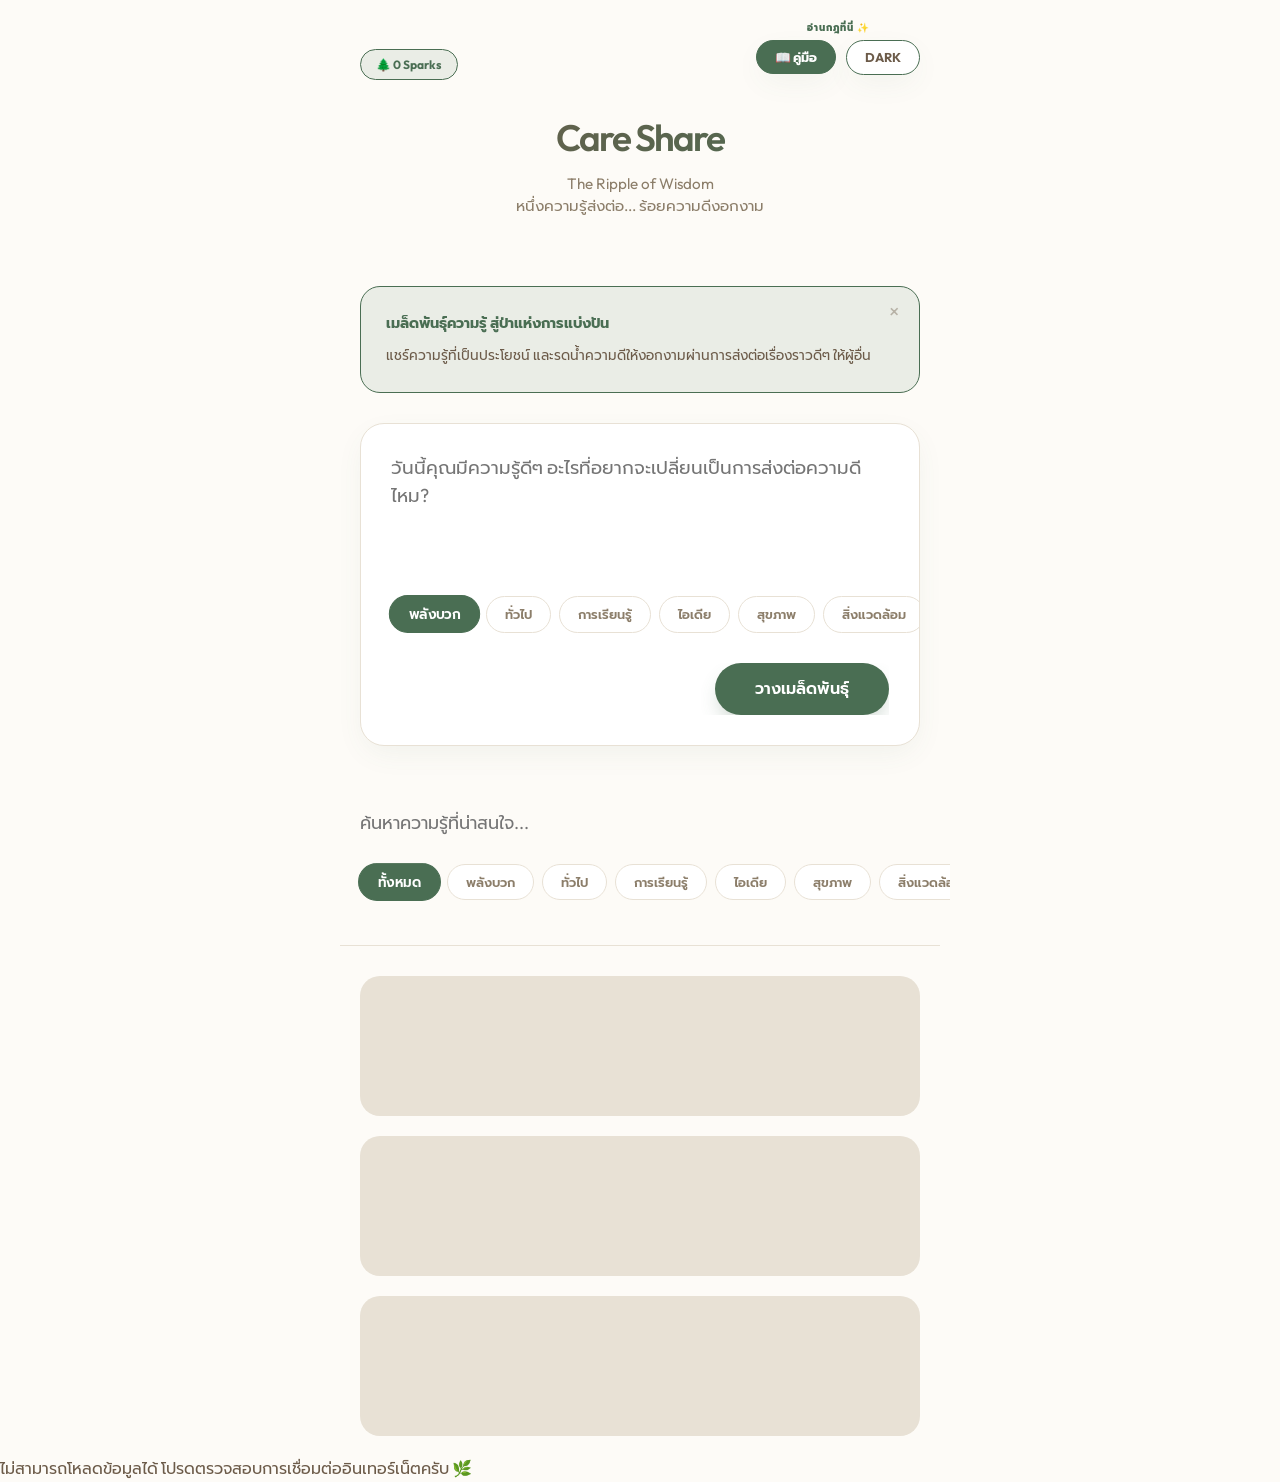
==== index.html @ ed5c6623 "Add files via upload" ====
<!DOCTYPE html>
<html lang="th">

<head>
    <meta charset="UTF-8">
    <meta name="viewport" content="width=device-width, initial-scale=1.0">
    <title>Care Share | สังคมดีเริ่มต้นที่เรา</title>

    <!-- SEO & Social Sharing (OpenGraph) -->
    <meta name="description"
        content="The Ripple of Wisdom - หนึ่งความรู้ส่งต่อ... ร้อยความดีงอกงาม พื้นที่ปลอดภัยสำหรับการแบ่งปัน">
    <meta property="og:title" content="Care Share | สังคมแห่งการแบ่งปันที่เปี่ยมด้วยพลัง">
    <meta property="og:description"
        content="ร่วมเป็นส่วนหนึ่งของการส่งต่อความรู้และสร้างแรงบันดาลใจให้เกิดความดีในสังคม">
    <meta property="og:image" content="icon.png">
    <meta property="og:type" content="website">

    <!-- PWA Support -->
    <link rel="manifest" href="manifest.json">
    <link rel="icon" href="icon.png" type="image/png">
    <meta name="theme-color" content="#4a6e53">
    <meta name="apple-mobile-web-app-capable" content="yes">
    <meta name="apple-mobile-web-app-status-bar-style" content="black-translucent">
    <link rel="apple-touch-icon" href="icon.png">

    <link
        href="https://fonts.googleapis.com/css2?family=Outfit:wght@300;400;600&family=Prompt:wght@300;400;600&display=swap"
        rel="stylesheet">
    <style>
        :root {
            --bg-body: #fdfbf7;
            --bg-card: #ffffff;
            --bg-glass: rgba(253, 251, 247, 0.85);
            --text-main: #6c5b49;
            --text-sub: #8c7e6a;
            --accent: #4a6e53;
            --accent-soft: rgba(74, 110, 83, 0.1);
            --border: #e8e1d5;
            --shadow: 0 10px 30px -5px rgba(74, 110, 83, 0.08);
            --transition: all 0.4s cubic-bezier(0.175, 0.885, 0.32, 1);
        }

        [data-theme="dark"] {
            --bg-body: #0d140b;
            --bg-card: #1a2419;
            --bg-glass: rgba(13, 20, 11, 0.85);
            --text-main: #f5f1e9;
            --text-sub: #a8c3a0;
            --accent: #8fb495;
            --accent-soft: rgba(143, 180, 149, 0.2);
            --border: rgba(168, 195, 160, 0.15);
            --shadow: 0 15px 40px -10px rgba(0, 0, 0, 0.5);
        }

        * {
            box-sizing: border-box;
            margin: 0;
            padding: 0;
        }

        body {
            font-family: 'Outfit', 'Prompt', sans-serif;
            background-color: var(--bg-body);
            color: var(--text-main);
            line-height: 1.6;
            min-height: 100vh;
            transition: background-color 0.5s ease;
            overflow-x: hidden;
        }

        .fade-in {
            animation: fadeIn 0.5s ease-out forwards;
        }

        @keyframes fadeIn {
            from {
                opacity: 0;
                transform: translateY(10px);
            }

            to {
                opacity: 1;
                transform: translateY(0);
            }
        }

        /* --- New Post Banner --- */
        .new-post-banner {
            position: fixed;
            top: 20px;
            left: 50%;
            transform: translateX(-50%);
            background: var(--accent);
            color: white;
            padding: 10px 25px;
            border-radius: 50px;
            font-weight: 700;
            font-size: 0.85rem;
            cursor: pointer;
            box-shadow: 0 15px 40px -10px rgba(74, 110, 83, 0.5);
            z-index: 5000;
            display: none;
            border: 2px solid white;
            animation: slideDown 0.4s cubic-bezier(0.18, 0.89, 0.32, 1.28);
        }

        @keyframes slideDown {
            from {
                top: -60px;
            }

            to {
                top: 20px;
            }
        }

        /* --- Energy Meter & Header --- */
        .header-top {
            display: flex;
            justify-content: space-between;
            align-items: center;
            margin-bottom: 20px;
        }

        .energy-meter {
            font-size: 0.75rem;
            font-weight: 700;
            color: var(--accent);
            background: var(--accent-soft);
            padding: 5px 15px;
            border-radius: 50px;
            border: 1px solid var(--accent);
            white-space: nowrap;
        }

        header {
            padding: 40px 20px 40px;
            text-align: center;
            max-width: 600px;
            margin: 0 auto;
            position: relative;
        }

        /* --- Official Badges --- */
        .admin-badge { 
            display: inline-flex; align-items: center; gap: 4px; background: var(--accent-soft); color: var(--accent); 
            padding: 4px 10px; border-radius: 6px; font-size: 0.65rem; font-weight: 800; border: 1px solid var(--accent); 
            text-transform: uppercase; letter-spacing: 1px; margin-bottom: 8px; box-shadow: 0 0 10px rgba(74, 110, 83, 0.2);
            width: fit-content;
        }
        .admin-badge::before { content: "🌿"; font-size: 0.7rem; }

        .header-actions {
            display: flex;
            gap: 10px;
            align-items: center;
            justify-content: center;
            margin-bottom: 15px;
        }

        .theme-toggle,
        .btn-info {
            cursor: pointer;
            font-size: 0.8rem;
            font-weight: 700;
            text-transform: uppercase;
            color: var(--text-main);
            border: 1px solid var(--accent);
            padding: 6px 18px;
            border-radius: 50px;
            background: var(--bg-card);
            backdrop-filter: blur(8px);
            transition: var(--transition);
            display: flex;
            align-items: center;
            gap: 5px;
            box-shadow: var(--shadow);
        }

        .btn-info {
            background: var(--accent);
            color: white;
            border-color: var(--accent);
        }

        .theme-toggle:hover,
        .btn-info:hover {
            transform: scale(1.05);
            filter: brightness(1.1);
        }

        .guide-tip {
            position: absolute;
            top: -20px;
            left: 50%;
            transform: translateX(-50%);
            white-space: nowrap;
            font-size: 0.6rem;
            color: var(--accent);
            font-weight: 800;
            animation: pulse 2s infinite;
            text-transform: uppercase;
            letter-spacing: 1px;
        }

        @keyframes pulse {
            0% {
                opacity: 0.4;
                transform: translate(-50%, 0);
            }

            50% {
                opacity: 1;
                transform: translate(-50%, -5px);
            }

            100% {
                opacity: 0.4;
                transform: translate(-50%, 0);
            }
        }

        .container {
            max-width: 600px;
            margin: 0 auto;
            padding: 0 20px;
        }

        h1 {
            font-size: 2.3rem;
            font-weight: 600;
            margin-bottom: 5px;
            cursor: pointer;
            letter-spacing: -2px;
            background: linear-gradient(135deg, var(--text-main), var(--accent));
            -webkit-background-clip: text;
            background-clip: text;
            -webkit-text-fill-color: transparent;
        }

        .tagline {
            color: var(--text-sub);
            font-size: 0.95rem;
            margin-bottom: 30px;
            font-weight: 400;
            line-height: 1.4;
        }

        /* --- Concept Card --- */
        .concept-card {
            background: var(--accent-soft);
            border: 1px solid var(--accent);
            padding: 25px;
            border-radius: 20px;
            margin-bottom: 30px;
            position: relative;
            text-align: left;
        }

        .concept-card h3 {
            font-size: 0.9rem;
            font-weight: 700;
            color: var(--accent);
            text-transform: uppercase;
            margin-bottom: 10px;
        }

        .concept-card p {
            font-size: 0.85rem;
            color: var(--text-main);
            line-height: 1.6;
        }

        .close-concept {
            position: absolute;
            top: 15px;
            right: 20px;
            cursor: pointer;
            font-size: 1.2rem;
            font-weight: 400;
            opacity: 0.4;
            line-height: 1;
        }

        .close-concept:hover {
            opacity: 1;
            color: var(--accent);
        }

        /* --- Scrollable Lists (Neat) --- */
        .search-area {
            position: sticky;
            top: 0;
            background: var(--bg-glass);
            backdrop-filter: blur(12px);
            z-index: 100;
            margin: 0 -20px 30px;
            padding: 15px 20px;
            border-bottom: 1px solid var(--border);
        }

        .search-input {
            width: 100%;
            padding: 10px 0;
            border: none;
            background: transparent;
            color: var(--text-main);
            font-family: inherit;
            font-size: 1.1rem;
            outline: none;
        }

        .cat-scroll-container {
            margin: 15px -30px 25px;
            padding: 5px 30px;
            overflow-x: auto;
            display: flex;
            gap: 8px;
            scrollbar-width: none;
            -ms-overflow-style: none;
        }

        .cat-scroll-container::-webkit-scrollbar {
            display: none;
        }

        .filter-btn,
        .cat-sel {
            white-space: nowrap;
            font-size: 0.8rem;
            font-weight: 600;
            cursor: pointer;
            color: var(--text-sub);
            border: 1px solid var(--border);
            background: var(--bg-card);
            padding: 7px 18px;
            border-radius: 50px;
            transition: var(--transition);
        }

        .filter-btn.active,
        .cat-sel.active {
            background: var(--accent);
            color: white;
            border-color: var(--accent);
            transform: scale(1.05);
        }

        /* --- Creator & Cards --- */
        .post-box {
            background: var(--bg-card);
            border-radius: 24px;
            padding: 30px;
            margin-bottom: 40px;
            border: 1px solid var(--border);
            box-shadow: var(--shadow);
            transition: var(--transition);
            text-align: left;
        }

        .post-box textarea {
            width: 100%;
            height: 110px;
            border: none;
            resize: none;
            font-size: 1.15rem;
            font-family: inherit;
            color: var(--text-main);
            outline: none;
            background: transparent;
            margin-bottom: 5px;
        }

        .btn-post {
            background: var(--accent);
            color: white;
            padding: 14px 40px;
            border: none;
            border-radius: 50px;
            font-family: inherit;
            font-weight: 600;
            cursor: pointer;
            transition: var(--transition);
            float: right;
            box-shadow: 0 10px 20px -5px rgba(74, 110, 83, 0.3);
            font-size: 1rem;
        }

        .btn-post:hover {
            transform: translateY(-3px);
            filter: brightness(1.1);
            box-shadow: 0 15px 30px -10px rgba(74, 110, 83, 0.4);
        }

        .card {
            padding: 30px;
            background: var(--bg-card);
            border-radius: 20px;
            border: 1px solid var(--border);
            margin-bottom: 20px;
            transition: var(--transition);
            cursor: pointer;
            text-align: left;
        }

        .card:hover {
            transform: translateY(-5px);
            border-color: var(--accent);
            box-shadow: var(--shadow);
        }

        .card-category {
            font-size: 0.7rem;
            font-weight: 800;
            color: var(--accent);
            text-transform: uppercase;
            margin-bottom: 12px;
            letter-spacing: 1.5px;
        }

        .card-content {
            font-size: 1.15rem;
            color: var(--text-main);
            white-space: pre-wrap;
            margin-bottom: 20px;
            line-height: 1.7;
            display: -webkit-box;
            -webkit-line-clamp: 4;
            line-clamp: 4;
            -webkit-box-orient: vertical;
            overflow: hidden;
            text-overflow: ellipsis;
        }

        .card-footer {
            display: flex;
            justify-content: space-between;
            align-items: center;
            border-top: 1px solid var(--border);
            padding-top: 20px;
        }

        .meta-text {
            font-size: 0.75rem;
            color: var(--text-sub);
            font-weight: 600;
        }

        .card-actions {
            display: flex;
            gap: 15px;
        }

        .skeleton {
            height: 140px;
            background: var(--border);
            border-radius: 20px;
            margin-bottom: 20px;
            position: relative;
            overflow: hidden;
        }

        /* --- Premium Buttons --- */
        .btn-action {
            font-size: 0.8rem;
            font-weight: 700;
            padding: 8px 16px;
            border-radius: 12px;
            border: none;
            cursor: pointer;
            transition: var(--transition);
            display: flex;
            align-items: center;
            gap: 6px;
            text-transform: uppercase;
            letter-spacing: 0.5px;
        }

        .btn-share {
            background: var(--bg-body);
            color: var(--text-sub);
            border: 1px solid var(--border);
        }

        .btn-baton {
            background: var(--accent-soft);
            color: var(--accent);
            border: 1px solid var(--accent);
        }

        .btn-action:hover {
            transform: translateY(-2px);
            box-shadow: var(--shadow);
            filter: brightness(0.95);
        }

        .btn-action:active {
            transform: scale(0.95);
        }

        /* --- Views --- */
        .view {
            display: none;
        }

        .view.active {
            display: block;
        }

        .btn-back {
            background: var(--bg-card);
            border: 1px solid var(--border);
            color: var(--text-sub);
            font-weight: 700;
            cursor: pointer;
            font-size: 0.75rem;
            margin-bottom: 30px;
            padding: 10px 20px;
            border-radius: 50px;
            text-transform: uppercase;
            transition: var(--transition);
        }

        .detail-post {
            background: var(--bg-card);
            padding: 40px;
            border-radius: 30px;
            border: 1px solid var(--border);
            box-shadow: var(--shadow);
            text-align: left;
        }

        .detail-title {
            font-size: 1.3rem;
            font-weight: 400;
            line-height: 1.8;
            margin-bottom: 30px;
            color: var(--text-main);
            white-space: pre-wrap;
            word-break: break-word;
        }

        .mission-log-header {
            font-size: 0.75rem;
            font-weight: 800;
            color: var(--text-sub);
            margin: 50px 0 25px;
            text-transform: uppercase;
            letter-spacing: 2px;
            text-align: center;
        }

        /* --- Wisdom View (Sage) --- */
        #wisdomView {
            text-align: center;
            padding: 60px 20px;
            background: var(--bg-card);
            border-radius: 30px;
            border: 1px solid var(--accent);
            box-shadow: var(--shadow);
            margin-top: 30px;
        }

        .sage-icon {
            font-size: 4rem;
            margin-bottom: 20px;
            display: block;
            filter: drop-shadow(0 5px 15px rgba(74, 110, 83, 0.2));
        }

        .wisdom-text {
            font-size: 1.4rem;
            line-height: 1.8;
            color: var(--accent);
            margin-bottom: 40px;
            font-style: italic;
            font-weight: 300;
        }

        /* --- Modals & Overlays --- */
        .modal-overlay {
            position: fixed;
            top: 0;
            left: 0;
            width: 100%;
            height: 100%;
            background: rgba(0, 0, 0, 0.4);
            backdrop-filter: blur(5px);
            display: none;
            align-items: center;
            justify-content: center;
            z-index: 10000;
        }

        .modal {
            background: var(--bg-card);
            width: 95%;
            max-width: 480px;
            padding: 40px;
            border-radius: 32px;
            border: 1px solid var(--border);
            box-shadow: var(--shadow);
            animation: pop 0.4s cubic-bezier(0.18, 0.89, 0.32, 1.28);
            text-align: center;
        }

        @keyframes pop {
            from {
                opacity: 0;
                transform: scale(0.9);
            }

            to {
                opacity: 1;
                transform: scale(1);
            }
        }

        /* --- Share Hub Grid --- */
        .share-grid {
            display: grid;
            grid-template-columns: repeat(2, 1fr);
            gap: 15px;
            margin-top: 30px;
        }

        .share-option {
            display: flex;
            flex-direction: column;
            align-items: center;
            gap: 10px;
            padding: 20px;
            border-radius: 20px;
            background: var(--bg-body);
            border: 1px solid var(--border);
            transition: var(--transition);
            cursor: pointer;
            text-decoration: none;
        }

        .share-option:hover {
            transform: translateY(-5px);
            border-color: var(--accent);
            background: var(--accent-soft);
        }

        .share-option span {
            font-size: 1.5rem;
        }

        .share-label {
            font-size: 0.8rem;
            font-weight: 700;
            color: var(--text-main);
        }

        /* --- Share Cluster (Direct) --- */
        .share-cluster {
            display: flex;
            gap: 8px;
            align-items: center;
        }

        .btn-mini-share {
            width: 32px;
            height: 32px;
            border-radius: 10px;
            display: flex;
            align-items: center;
            justify-content: center;
            font-size: 0.9rem;
            cursor: pointer;
            transition: var(--transition);
            border: 1px solid var(--border);
            background: var(--bg-body);
            text-decoration: none;
        }

        .btn-mini-share:hover {
            transform: translateY(-3px);
            border-color: var(--accent);
            background: var(--accent-soft);
            box-shadow: var(--shadow);
        }

        .btn-mini-share.fb {
            color: #1877F2;
        }

        .btn-mini-share.line {
            color: #06C755;
        }

        .btn-mini-share.x {
            color: #000000;
        }

        .btn-mini-share.link {
            color: var(--text-sub);
        }

        .btn-chain-fab {
            position: fixed;
            bottom: 30px;
            left: 50%;
            transform: translateX(-50%);
            width: 90%;
            max-width: 400px;
            background: var(--accent);
            color: white;
            padding: 18px;
            border-radius: 50px;
            font-weight: 700;
            border: none;
            cursor: pointer;
            box-shadow: 0 15px 40px -10px rgba(74, 110, 83, 0.5);
            z-index: 2000;
            transition: var(--transition);
            font-size: 1rem;
        }

        .btn-chain-fab:hover {
            transform: translateX(-50%) translateY(-5px);
            filter: brightness(1.1);
        }

        @media (max-width: 600px) {
            header {
                padding: 40px 20px 20px;
            }

            h1 {
                font-size: 1.8rem;
                letter-spacing: -1px;
            }

            .btn-post {
                width: 100%;
                float: none;
                margin-top: 10px;
            }

            .btn-chain-fab {
                width: calc(100% - 30px);
                bottom: 15px;
                padding: 18px;
                font-size: 1rem;
            }

            .card {
                padding: 25px;
            }

            .cat-scroll-container {
                margin: 15px -20px 25px;
                padding: 5px 20px;
            }
        }
    </style>
</head>

<body>

    <div id="newPostBanner" class="new-post-banner" onclick="location.reload()">✨ มีเรื่องราวดีๆ ผลิบานขึ้นมาใหม่...
    </div>

    <header>
        <div class="header-top">
            <div id="energyMeter" class="energy-meter">🌲 0 Sparks</div>
            <div class="header-actions" style="position:relative;">
                <div class="guide-tip">อ่านกฎที่นี่ ✨</div>
                <div class="btn-info" onclick="openAbout()">📖 คู่มือ</div>
                <div class="theme-toggle" id="themeToggle">Dark</div>
            </div>
        </div>
        <h1 onclick="navigateToFeed()">Care Share</h1>
        <p class="tagline">The Ripple of Wisdom<br>หนึ่งความรู้ส่งต่อ... ร้อยความดีงอกงาม</p>
    </header>

    <main class="container">
        <div id="feedView" class="view active">
            <div class="concept-card" id="introCard">
                <span class="close-concept" onclick="this.parentElement.style.display='none'">×</span>
                <h3>เมล็ดพันธุ์ความรู้ สู่ป่าแห่งการแบ่งปัน</h3>
                <p>แชร์ความรู้ที่เป็นประโยชน์ และรดน้ำความดีให้งอกงามผ่านการส่งต่อเรื่องราวดีๆ ให้ผู้อื่น</p>
            </div>

            <div class="post-box">
                <textarea id="postInput"
                    placeholder="วันนี้คุณมีความรู้ดีๆ อะไรที่อยากจะเปลี่ยนเป็นการส่งต่อความดีไหม?"></textarea>
                <div class="cat-scroll-container" id="catPicker">
                    <span class="cat-sel active" data-cat="พลังบวก">พลังบวก</span>
                    <span class="cat-sel" data-cat="ทั่วไป">ทั่วไป</span>
                    <span class="cat-sel" data-cat="การเรียนรู้">การเรียนรู้</span>
                    <span class="cat-sel" data-cat="ไอเดีย">ไอเดีย</span>
                    <span class="cat-sel" data-cat="สุขภาพ">สุขภาพ</span>
                    <span class="cat-sel" data-cat="สิ่งแวดล้อม">สิ่งแวดล้อม</span>
                    <span class="cat-sel" data-cat="ปรัชญา">ปรัชญา</span>
                </div>
                <div style="overflow:auto"><button id="postBtn" class="btn-post">วางเมล็ดพันธุ์</button></div>
            </div>

            <div class="search-area">
                <input type="text" id="searchInput" class="search-input" placeholder="ค้นหาความรู้ที่น่าสนใจ...">
                <div class="cat-scroll-container" id="filters">
                    <span class="filter-btn active" data-cat="all">ทั้งหมด</span>
                    <span class="filter-btn" data-cat="พลังบวก">พลังบวก</span>
                    <span class="filter-btn" data-cat="ทั่วไป">ทั่วไป</span>
                    <span class="filter-btn" data-cat="การเรียนรู้">การเรียนรู้</span>
                    <span class="filter-btn" data-cat="ไอเดีย">ไอเดีย</span>
                    <span class="filter-btn" data-cat="สุขภาพ">สุขภาพ</span>
                    <span class="filter-btn" data-cat="สิ่งแวดล้อม">สิ่งแวดล้อม</span>
                    <span class="filter-btn" data-cat="ปรัชญา">ปรัชญา</span>
                </div>
            </div>

            <div id="postsContainer"></div>
        </div>

        <!-- NEW: Wisdom View -->
        <div id="wisdomView" class="view">
            <span class="sage-icon">🌿</span>
            <div id="wisdomText" class="wisdom-text"></div>
            <button class="btn-post" style="float:none; width:100%" onclick="navigateToFeed()">กลับสู่สวนปัญญา</button>
        </div>

        <!-- NEW: Handbook Page View -->
        <div id="aboutView" class="view">
            <div style="text-align:left"><button class="btn-back" onclick="navigateToFeed()">← กลับไปที่สวน</button>
            </div>
            <div class="detail-post" style="padding:40px;">
                <h2 style="font-size:1.8rem; margin-bottom:30px; color:var(--text-main); letter-spacing: -1px;">
                    คู่มือการเดินทาง 🌱</h2>

                <div class="about-section" style="margin-bottom:35px;">
                    <h4 style="color:var(--accent); text-transform:uppercase; font-size:0.8rem; margin-bottom:10px;">
                        จุดประสงค์ของเรา (Our Purpose)</h4>
                    <p style="font-size:1rem; opacity:0.9;">เราสร้างพื้นที่ปลอดภัยสำหรับการเปลี่ยน "ความรู้" ให้กลายเป็น
                        "ความดี" ที่จับต้องได้จริง เพื่อสร้างแรงกระเพื่อมเชิงบวกในสังคม</p>
                </div>

                <div class="about-section" style="margin-bottom:35px;">
                    <h4 style="color:var(--accent); text-transform:uppercase; font-size:0.8rem; margin-bottom:10px;">
                        ความสามารถของระบบ (Capabilities)</h4>
                    <ul style="list-style:none; padding:0;">
                        <li style="margin-bottom:15px;"><strong>🌱 สวนแห่งปัญญา:</strong>
                            แบ่งปันความรู้ที่คุณมีให้กับโลกใบนี้ได้อย่างอิสระ</li>
                        <li style="margin-bottom:15px;"><strong>🤝 การรับไม้ต่อ:</strong> เมื่อพบสิ่งที่มีประโยชน์
                            คุณสามารถเลือก "ทำความดีตอบแทน" (Giveback) เพื่อบันทึกความดีของคุณ</li>
                        <li style="margin-bottom:15px;"><strong>✨ พลังใจรวม:</strong> ทุกการส่งต่อจะช่วยเพิ่ม "Sparks"
                            ของชุมชนให้เบ่งบาน</li>
                        <li style="margin-bottom:15px;"><strong>🛡️ AI ผู้ดูแล:</strong> มีระบบ AI
                            ที่คอยแนะนำเนื้อหาให้สุภาพและปลอดภัย</li>
                        <li style="margin-bottom:15px;"><strong>📱 แอปมือถือ:</strong> ติดตั้งเป็นแอปบนหน้าจอหลัก (PWA)
                            เพื่อความสะดวก</li>
                    </ul>
                </div>

                <div class="about-section" style="margin-bottom:35px;">
                    <h4 style="color:var(--accent); text-transform:uppercase; font-size:0.8rem; margin-bottom:10px;">
                        กฎของหัวใจ (The Rules)</h4>
                    <ul style="list-style:disc; padding-left:20px; opacity:0.9;">
                        <li><strong>แบ่งปัน:</strong> เน้นความรู้ที่เป็นประโยชน์ต่อผู้อื่น</li>
                        <li><strong>ส่งต่อ:</strong> เมื่อได้รับให้ตอบแทนด้วยความดีเล็กๆ</li>
                        <li><strong>รักษาพื้นที่:</strong> งดเรื่องการเมือง การระดมทุน และคำพูดที่บั่นทอนกำลังใจ</li>
                    </ul>
                </div>

                <button onclick="navigateToFeed()" class="btn-post"
                    style="float:none; width:100%; margin-top:20px;">เริ่มการเดินทาง</button>
            </div>
            <div style="height:50px"></div>
        </div>

        <div id="detailView" class="view">
            <div style="text-align:left"><button class="btn-back" onclick="navigateToFeed()">← กลับไปที่สวน</button>
            </div>
            <div id="detailContent" class="detail-post"></div>
            <div class="mission-log">
                <div class="mission-log-header">พงศาวดารความดีงอกงาม</div>
                <div id="missionsList"></div>
            </div>
            <div style="height:100px"></div>
            <button id="fabChain" class="btn-chain-fab" onclick="openAction()">รับไม้ต่อเรื่องนี้ 🤝</button>
        </div>
    </main>

    <div id="toastContainer" class="toast-container"></div>

    <div id="modalOverlay" class="modal-overlay">
        <!-- Action Modal -->
        <div id="actionModal" class="modal" style="display:none;">
            <h2>รับไม้ต่อ</h2>
            <div class="input-group" style="text-align:left; margin-bottom:20px;">
                <label
                    style="font-size:0.8rem; font-weight:700; color:var(--text-sub); text-transform:uppercase; margin-bottom:8px; display:block;">💬
                    ตอบกลับเพื่อขอบคุณ:</label>
                <textarea id="replyText" class="modal-textarea"
                    style="height:80px; width:100%; border:1px solid var(--border); background:var(--bg-body); color:var(--text-main); font-family:inherit; padding:15px; outline:none; border-radius:15px; resize:none;"
                    placeholder="ขอบคุณสำหรับสิ่งดีๆ..."></textarea>
            </div>
            <div class="input-group" style="text-align:left; margin-bottom:20px;">
                <label
                    style="font-size:0.8rem; font-weight:700; color:var(--text-sub); text-transform:uppercase; margin-bottom:8px; display:block;">✨
                    ความดีที่คุณจะทำตอบแทน (Giveback):</label>
                <textarea id="kindnessText" class="modal-textarea"
                    style="height:100px; width:100%; border:1px solid var(--border); background:var(--bg-body); color:var(--text-main); font-family:inherit; padding:15px; outline:none; border-radius:15px; resize:none;"
                    placeholder="ความดีเล็กๆ ที่คุณตั้งใจจะทำต่อ..."></textarea>
            </div>
            <button id="confirmBtn" class="btn-post" style="float:none; width:100%;">รดน้ำให้ความดีเติบโต</button>
            <button onclick="closeModals()" class="text-link"
                style="display:block; margin:20px auto 0; width:100%; text-align:center;">ไว้ก่อนนะ</button>
        </div>

        <!-- Share Modal -->
        <div id="shareModal" class="modal" style="display:none;">
            <h2 style="letter-spacing:-1px">ส่งต่อแรงกระเพื่อม 🌿</h2>
            <p style="font-size:0.9rem; color:var(--text-sub); margin-top:5px;">เลือกช่องทางที่คุณต้องการแชร์ความรู้นี้
            </p>
            <div class="share-grid">
                <a id="shareFB" target="_blank" class="share-option"><span>🔵</span>
                    <div class="share-label">Facebook</div>
                </a>
                <a id="shareLine" target="_blank" class="share-option"><span>🟢</span>
                    <div class="share-label">Line</div>
                </a>
                <a id="shareX" target="_blank" class="share-option"><span>⚫</span>
                    <div class="share-label">X / Twitter</div>
                </a>
                <div onclick="copyCurrentLink()" class="share-option"><span>🔗</span>
                    <div class="share-label">คัดลอกลิงก์</div>
                </div>
            </div>
            <button onclick="closeModals()" class="text-link"
                style="display:block; margin:30px auto 0; width:100%; text-align:center;">ปิดหน้าต่าง</button>
        </div>
    </div>

    <script>
        const SCRIPT_URL = "https://script.google.com/macros/s/AKfycbxvTY31n5fhLql94Z5OoTcn67sUDO4n0f-Y1tHJljbj6zWIwyq87MpHxNNBsAtWz0M6/exec";
        const BANNED_KEYWORDS = [
            'ขอเงิน', 'โอนเงิน', 'บริจาค', 'รับบริจาค', 'ขอบริจาค', 'ทำบุญ', 'ร่วมบุญ', 'เลขบัญชี',
            'PromptPay', 'พร้อมเพย์', 'วอเลท', 'Wallet', 'ขอกู้', 'ขอยืม', 'ช่วยเหลือเงิน', 'เดือดร้อนเรื่องเงิน',
            'การเมือง', 'พรรค', 'เลือกตั้ง', 'รัฐบาล', 'นายก', 'ประท้วง', 'สถาบัน', 'ประชาธิปไตย', 'เผด็จการ'
        ];

        let allPosts = [];
        let latestPostId = null;
        let currentPostId = null;
        let activeFilter = 'all';
        let selectedCat = 'พลังบวก';

        if ('serviceWorker' in navigator) {
            navigator.serviceWorker.register('sw.js').catch(() => { });
        }

        function toast(msg) {
            const container = document.getElementById('toastContainer');
            const el = document.createElement('div');
            el.className = 'toast';
            el.innerText = msg;
            container.appendChild(el);
            setTimeout(() => { el.style.opacity = '0'; setTimeout(() => el.remove(), 300); }, 3000);
        }

        function navigateToFeed() {
            window.location.hash = '';
            showView('feed');
        }

        function showView(view) {
            document.querySelectorAll('.view').forEach(v => v.classList.remove('active', 'fade-in'));
            const active = document.getElementById(view + 'View');
            if (active) active.classList.add('active', 'fade-in');
            window.scrollTo(0, 0);
        }

        window.onhashchange = handleDeepLink;
        function handleDeepLink() {
            const hash = window.location.hash.substring(1);
            if (hash && hash.length > 5) {
                if (allPosts.length > 0) showDetail(hash);
                else setTimeout(handleDeepLink, 500);
            } else { showView('feed'); }
        }

        const themeBtn = document.getElementById('themeToggle');
        const applyTheme = (isDark) => {
            document.documentElement.setAttribute('data-theme', isDark ? 'dark' : 'light');
            themeBtn.innerText = isDark ? 'Lively Dark' : 'Lively Light';
            localStorage.setItem('v27-theme', isDark ? 'dark' : 'light');
        }
        themeBtn.onclick = () => applyTheme(document.documentElement.getAttribute('data-theme') !== 'dark');
        if (localStorage.getItem('v27-theme') === 'dark') applyTheme(true);

        function openAbout() {
            showView('about');
        }
        function openAction() {
            document.getElementById('modalOverlay').style.display = 'flex';
            document.getElementById('actionModal').style.display = 'block';
        }
        function closeModals() {
            document.getElementById('modalOverlay').style.display = 'none';
            document.getElementById('actionModal').style.display = 'none';
        }

        async function fetchPosts(isPolling = false) {
            if (allPosts.length === 0) document.getElementById('postsContainer').innerHTML = Array(3).fill('<div class="skeleton"></div>').join('');
            if (SCRIPT_URL === "YOUR_APPS_SCRIPT_URL_HERE") { renderSeed(); return; }
            try {
                console.log("Fetching posts from:", SCRIPT_URL);
                const res = await fetch(SCRIPT_URL);
                const json = await res.json();
                console.log("Response received:", json);
                
                if (json.status === 'success') {
                    const newPosts = json.data;
                    if (isPolling && newPosts.length > 0 && newPosts[0].ID !== latestPostId) {
                        document.getElementById('newPostBanner').style.display = 'block';
                    }
                    allPosts = newPosts;
                    latestPostId = allPosts.length > 0 ? allPosts[0].ID : null;
                    document.getElementById('energyMeter').innerText = `🌲 ${json.totalSparks || 0} Sparks`;
                    updateUI();
                    if (!isPolling) handleDeepLink();
                } else {
                    console.error("Backend returned error:", json.message);
                }
            } catch (e) { 
                console.error("Fetch failed:", e);
                if (!isPolling) toast("ไม่สามารถโหลดข้อมูลได้ โปรดตรวจสอบการเชื่อมต่ออินเทอร์เน็ตครับ 🌿");
            }
        }

        setInterval(() => fetchPosts(true), 60000);

        function renderSeed() {
            allPosts = [
                { ID: "s1", Content: "ลองใช้กฎ 20-20-20 เมื่อจ้องจอนานๆ: ช่วยถนอมสายตาได้เยี่ยมเลย!", Category: "สุขภาพ", SparkCount: 42, missions: [{ reply: "ขอบคุณครับ", mission: "จะลองทำตามดู" }] },
                { ID: "s2", Content: "การทำงานเป็นรอบ 25 นาที (Pomodoro) ช่วยให้โฟกัสได้ดีขึ้นและลดความเครียดสะสม", Category: "การเรียนรู้", SparkCount: 15, missions: [] },
                { ID: "s3", Content: "วันนี้ลองหยุดฟังเสียงหัวใจตัวเองดูบ้างนะ... คุณทำดีที่สุดแล้ว :)", Category: "พลังบวก", SparkCount: 88, missions: [{ reply: "ใจฟูมากครับ", mission: "จะแชร์ต่อ" }] }
            ];
            document.getElementById('energyMeter').innerText = "🌲 145 Sparks (Simulation)";
            updateUI();
            handleDeepLink();
        }

        function updateUI() {
            const q = document.getElementById('searchInput').value.toLowerCase();
            const filtered = allPosts.filter(p => (activeFilter === 'all' || p.Category === activeFilter) && p.Content.toLowerCase().includes(q));
            renderList(filtered);
        }

        function renderList(posts) {
            const cont = document.getElementById('postsContainer');
            cont.innerHTML = posts.length ? '' : '<div class="loader" style="text-align:center; padding:50px; opacity:0.5;">ไม่มีเมล็ดพันธุ์ในหมวดนี้... เริ่มวางคนแรกสิ!</div>';
            posts.forEach(p => {
                const url = window.location.href.split('#')[0] + '#' + p.ID;
                const text = `ลองอ่านเรื่องนี้ดูครับ: "${p.Content.substring(0, 50)}..."`;
                const el = document.createElement('div');
                el.className = 'card fade-in';
                el.onclick = () => { window.location.hash = p.ID; showDetail(p.ID); };
                el.innerHTML = `
                    ${p.Author === 'Care Share' ? '<div class="admin-badge">Care Share 🌿</div>' : ''}
                    <div class="card-category">${p.Category}</div>
                    <div class="card-content">${p.Content}</div>
                    <div class="card-footer">
                        <div class="meta-text">รับส่งต่อแล้ว ${p.SparkCount} ครั้ง</div>
                        <div class="card-actions">
                            <div class="share-cluster">
                                <a href="https://www.facebook.com/sharer/sharer.php?u=${encodeURIComponent(url)}" target="_blank" class="btn-mini-share fb" title="Share FB">🔵</a>
                                <a href="https://social-plugins.line.me/lineit/share?url=${encodeURIComponent(url)}" target="_blank" class="btn-mini-share line" title="Share Line">🟢</a>
                                <a href="https://twitter.com/intent/tweet?url=${encodeURIComponent(url)}&text=${encodeURIComponent(text)}" target="_blank" class="btn-mini-share x" title="Share X">⚫</a>
                                <div class="btn-mini-share link" onclick="event.stopPropagation(); copyDirectLink('${url}')" title="Copy Link">🔗</div>
                            </div>
                            <button class="btn-action btn-baton" onclick="event.stopPropagation(); showDetail('${p.ID}'); setTimeout(openAction, 100)">🤝 รับไม้ต่อ</button>
                        </div>
                    </div>
                `;
                cont.appendChild(el);
            });
        }

        function showDetail(id) {
            const p = allPosts.find(x => x.ID === id);
            if (!p) { navigateToFeed(); return; }
            currentPostId = id;

            const url = window.location.href.split('#')[0] + '#' + id;
            const text = `ลองอ่านเรื่องนี้ดูครับ: "${p.Content.substring(0, 50)}..."`;

            document.getElementById('detailContent').innerHTML = `
                ${p.Author === 'Care Share' ? '<div class="admin-badge" style="font-size:0.8rem; padding:6px 15px; margin-bottom:20px;">Care Share 🌿</div>' : ''}
                <div class="card-category">${p.Category}</div>
                <div class="detail-title">${p.Content}</div>
                <div class="share-cluster" style="margin-top:40px; justify-content:center; border-top:1px solid var(--border); padding-top:30px;">
                    <span style="font-size:0.8rem; font-weight:700; color:var(--text-sub); margin-right:10px; text-transform:uppercase; letter-spacing:1px;">ส่งต่อปัญญา:</span>
                    <a href="https://www.facebook.com/sharer/sharer.php?u=${encodeURIComponent(url)}" target="_blank" class="btn-mini-share fb" title="Share FB">🔵</a>
                    <a href="https://social-plugins.line.me/lineit/share?url=${encodeURIComponent(url)}" target="_blank" class="btn-mini-share line" title="Share Line">🟢</a>
                    <a href="https://twitter.com/intent/tweet?url=${encodeURIComponent(url)}&text=${encodeURIComponent(text)}" target="_blank" class="btn-mini-share x" title="Share X">⚫</a>
                    <div class="btn-mini-share link" onclick="copyDirectLink('${url}')" title="Copy Link">🔗</div>
                </div>
            `;

            const mList = document.getElementById('missionsList');
            mList.innerHTML = p.missions.length ? '' : '<div class="loader" style="text-align:center; opacity:0.5; margin-top:20px;">มาร่วมรดน้ำความดีคนแรกสิ!</div>';
            p.missions.slice().reverse().forEach(m => {
                const item = document.createElement('div');
                item.className = 'mission-item fade-in';
                item.innerHTML = `${m.reply ? `<span class="m-reply">" ${m.reply} "</span>` : ''}<div class="m-action">${m.mission}</div>`;
                mList.appendChild(item);
            });
            showView('detail');
        }

        document.getElementById('postBtn').onclick = async () => {
            const val = document.getElementById('postInput').value.trim();
            if (!val) return;

            const btn = document.getElementById('postBtn');
            btn.disabled = true;
            btn.style.opacity = '0.5';
            toast("กำลังปรึกษาผู้พิทักษ์สวน... โปรดรอสักครู่นะครับ 🌿");

            try {
                if (SCRIPT_URL !== "YOUR_APPS_SCRIPT_URL_HERE") {
                    const res = await fetch(SCRIPT_URL, {
                        method: 'POST',
                        mode: 'cors',
                        body: JSON.stringify({ 
                            action: 'addPost', 
                            content: val, 
                            category: selectedCat,
                            author: '' // Removed hardcoded 'Care Share' - now controlled manually in Google Sheets
                        })
                    });
                    const result = await res.json();

                    if (result.status === 'success') {
                        toast("เมล็ดพันธุ์ของคุณถูกวางลงในสวนแล้ว! ✨");
                        document.getElementById('postInput').value = '';
                        fetchPosts();
                        showView('feed');
                    } else {
                        console.warn("Post rejected:", result.message);
                        // Show Dynamic AI message in a DEDICATED VIEW
                        document.getElementById('wisdomText').innerText = result.message || "เมล็ดพันธุ์นี้อาจยังไม่เหมาะกับสวนในตอนนี้ ลองแชร์เรื่องราวอื่นดูไหมครับ?";
                        showView('wisdom');
                    }
                } else {
                    toast("จำลองการโพสต์สำเร็จ");
                    document.getElementById('postInput').value = '';
                    fetchPosts();
                }
            } catch (err) {
                console.error(err);
                toast("ระบบขัดข้องชั่วคราว ลองกลับมาแชร์ใหม่ภายหลังนะครับ 🌿");
            } finally {
                btn.disabled = false;
                btn.style.opacity = '1';
            }
        }

        function openAction() {
            document.getElementById('modalOverlay').style.display = 'flex';
            document.getElementById('actionModal').style.display = 'block';
        }
        function closeModals() {
            document.getElementById('modalOverlay').style.display = 'none';
            document.getElementById('actionModal').style.display = 'none';
            document.getElementById('shareModal').style.display = 'none';
        }
        function openAbout() {
            showView('about');
        }

        document.getElementById('fabChain').onclick = openAction;
        document.getElementById('confirmBtn').onclick = async () => {
            const r = document.getElementById('replyText').value.trim(), k = document.getElementById('kindnessText').value.trim();
            if (!k) { toast("บอกเราหน่อยว่าจะทำความดีอะไร :)"); return; }
            const btn = document.getElementById('confirmBtn');
            btn.disabled = true;
            btn.style.opacity = '0.5';

            try {
                if (SCRIPT_URL !== "YOUR_APPS_SCRIPT_URL_HERE") {
                    await fetch(SCRIPT_URL, {
                        method: 'POST',
                        mode: 'no-cors',
                        body: JSON.stringify({ action: 'incrementSpark', id: currentPostId, replyText: r, missionText: k })
                    });
                    closeModals();
                    toast("ความดีของคุณงอกงามแล้ว 🌿");
                    setTimeout(fetchPosts, 3000);
                    setTimeout(() => showDetail(currentPostId), 3500);
                } else {
                    toast("จำลองการรับไม้ต่อสำเร็จ");
                    closeModals();
                    fetchPosts();
                }
            } catch (err) {
                console.error(err);
                toast("ไม่สามารถเชื่อมต่อได้");
            } finally {
                btn.disabled = false;
                btn.style.opacity = '1';
            }
        }

        let pendingShareUrl = "";
        function shareIt(id) {
            const p = allPosts.find(x => x.ID === id);
            const url = window.location.href.split('#')[0] + '#' + id;
            const text = p ? `ลองอ่านเรื่องนี้ดูครับ: "${p.Content.substring(0, 50)}..."` : "มีความรู้ดีๆ มาฝากครับ";
            pendingShareUrl = url;

            document.getElementById('shareFB').href = `https://www.facebook.com/sharer/sharer.php?u=${encodeURIComponent(url)}`;
            document.getElementById('shareLine').href = `https://social-plugins.line.me/lineit/share?url=${encodeURIComponent(url)}`;
            document.getElementById('shareX').href = `https://twitter.com/intent/tweet?url=${encodeURIComponent(url)}&text=${encodeURIComponent(text)}`;

            document.getElementById('modalOverlay').style.display = 'flex';
            document.getElementById('shareModal').style.display = 'block';
            document.getElementById('actionModal').style.display = 'none';
        }

        function copyCurrentLink() {
            navigator.clipboard.writeText(pendingShareUrl);
            toast("คัดลอกลิงก์เรียบร้อย 🔗");
            closeModals();
        }

        function copyDirectLink(url) {
            navigator.clipboard.writeText(url);
            toast("คัดลอกลิงก์เรียบร้อย 🔗");
        }

        document.getElementById('filters').onclick = (e) => {
            const b = e.target.closest('.filter-btn'); if (!b) return;
            document.querySelectorAll('.filter-btn').forEach(x => x.classList.remove('active'));
            b.classList.add('active'); activeFilter = b.dataset.cat; updateUI();
        }
        document.getElementById('catPicker').onclick = (e) => {
            const s = e.target.closest('.cat-sel'); if (!s) return;
            document.querySelectorAll('.cat-sel').forEach(x => x.classList.remove('active'));
            s.classList.add('active'); selectedCat = s.dataset.cat;
        }
        document.getElementById('searchInput').oninput = updateUI;

        fetchPosts();
    </script>
</body>

</html>
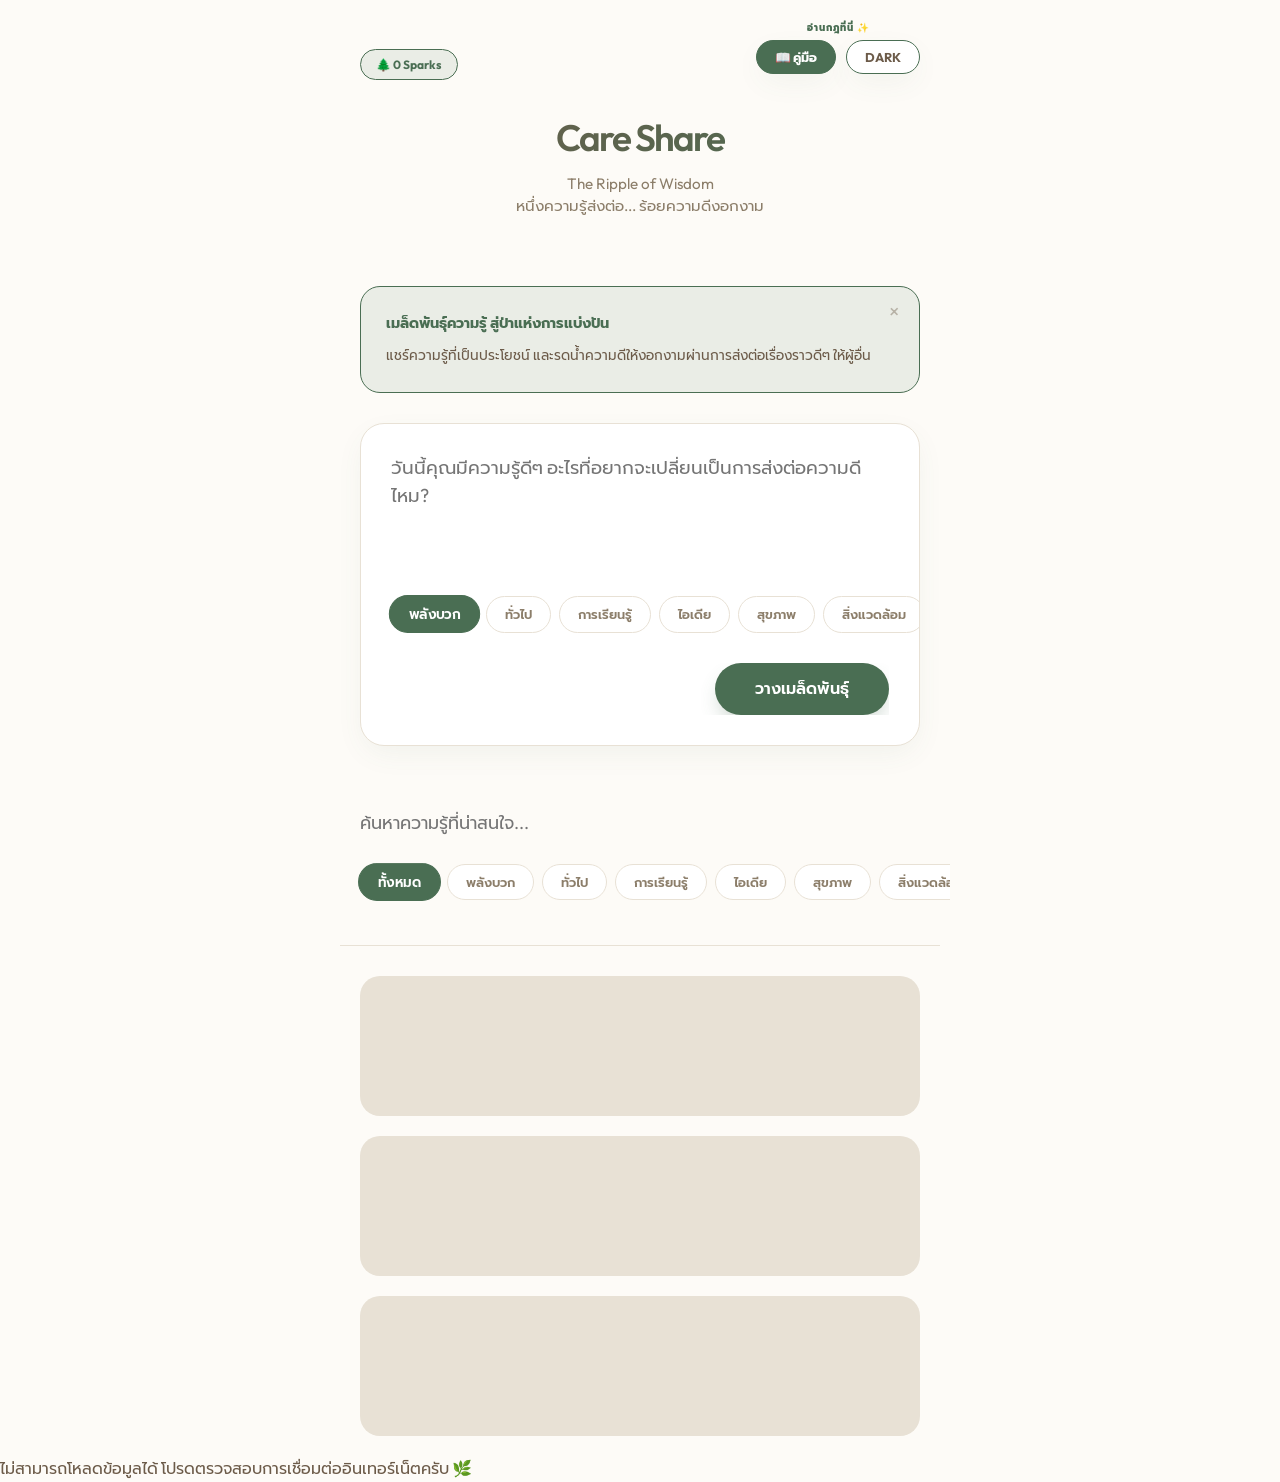
==== commit 0990feb0: "Update index.html" ====
--- a/index.html
+++ b/index.html
@@ -937,7 +937,7 @@
     </div>
 
     <script>
-        const SCRIPT_URL = "https://script.google.com/macros/s/AKfycbxvTY31n5fhLql94Z5OoTcn67sUDO4n0f-Y1tHJljbj6zWIwyq87MpHxNNBsAtWz0M6/exec";
+        const SCRIPT_URL = "https://script.google.com/macros/s/AKfycbzBqYJnKYm4Zbpy3eA8bUdUDmbualMvYzNCKEgqV_km5yVCzcmtBcKvQkDl4FUNlVWm/exec";
         const BANNED_KEYWORDS = [
             'ขอเงิน', 'โอนเงิน', 'บริจาค', 'รับบริจาค', 'ขอบริจาค', 'ทำบุญ', 'ร่วมบุญ', 'เลขบัญชี',
             'PromptPay', 'พร้อมเพย์', 'วอเลท', 'Wallet', 'ขอกู้', 'ขอยืม', 'ช่วยเหลือเงิน', 'เดือดร้อนเรื่องเงิน',
@@ -1251,4 +1251,4 @@
     </script>
 </body>
 
-</html>+</html>
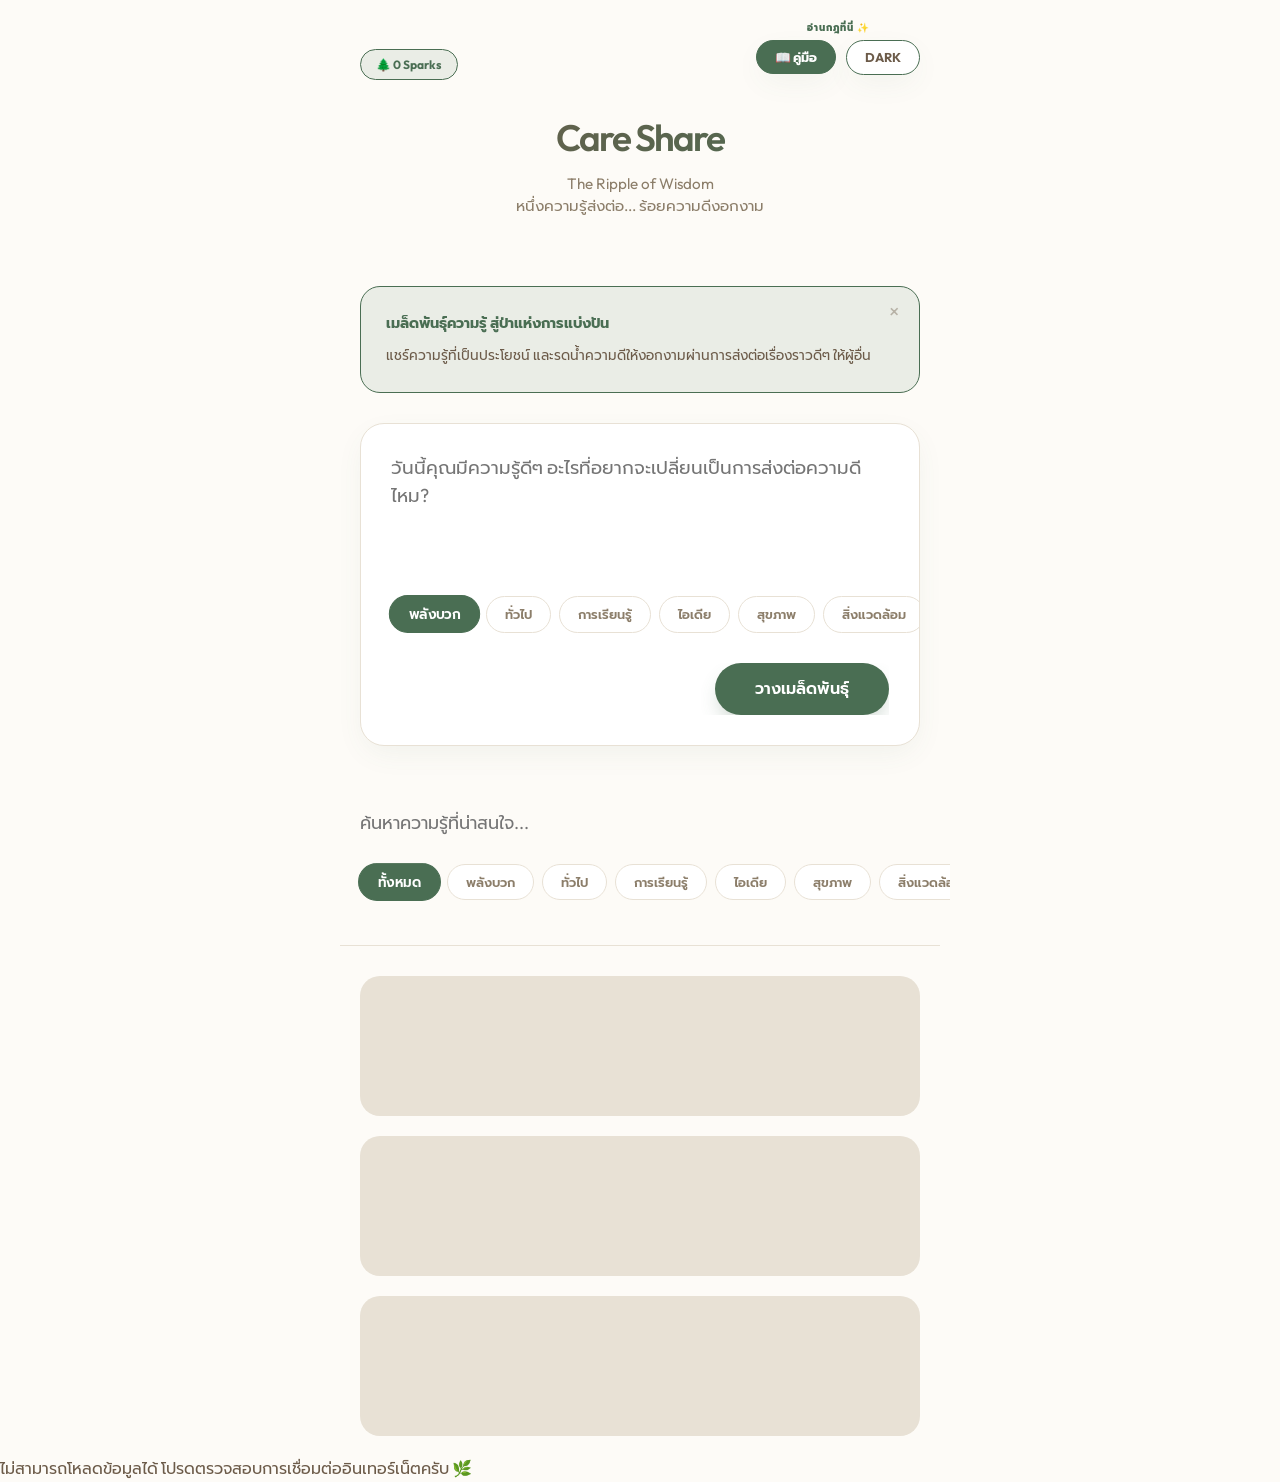
==== commit 6029b118: "Update index.html" ====
--- a/index.html
+++ b/index.html
@@ -937,7 +937,7 @@
     </div>
 
     <script>
-        const SCRIPT_URL = "https://script.google.com/macros/s/AKfycbzBqYJnKYm4Zbpy3eA8bUdUDmbualMvYzNCKEgqV_km5yVCzcmtBcKvQkDl4FUNlVWm/exec";
+        const SCRIPT_URL = "https://script.google.com/macros/s/AKfycbzs7jpjW8o4VTW40cUjmox2mSceFz7i0t2pdexsfsVyeAL3ApNoYDvYfqJzpt5enAo/exec";
         const BANNED_KEYWORDS = [
             'ขอเงิน', 'โอนเงิน', 'บริจาค', 'รับบริจาค', 'ขอบริจาค', 'ทำบุญ', 'ร่วมบุญ', 'เลขบัญชี',
             'PromptPay', 'พร้อมเพย์', 'วอเลท', 'Wallet', 'ขอกู้', 'ขอยืม', 'ช่วยเหลือเงิน', 'เดือดร้อนเรื่องเงิน',
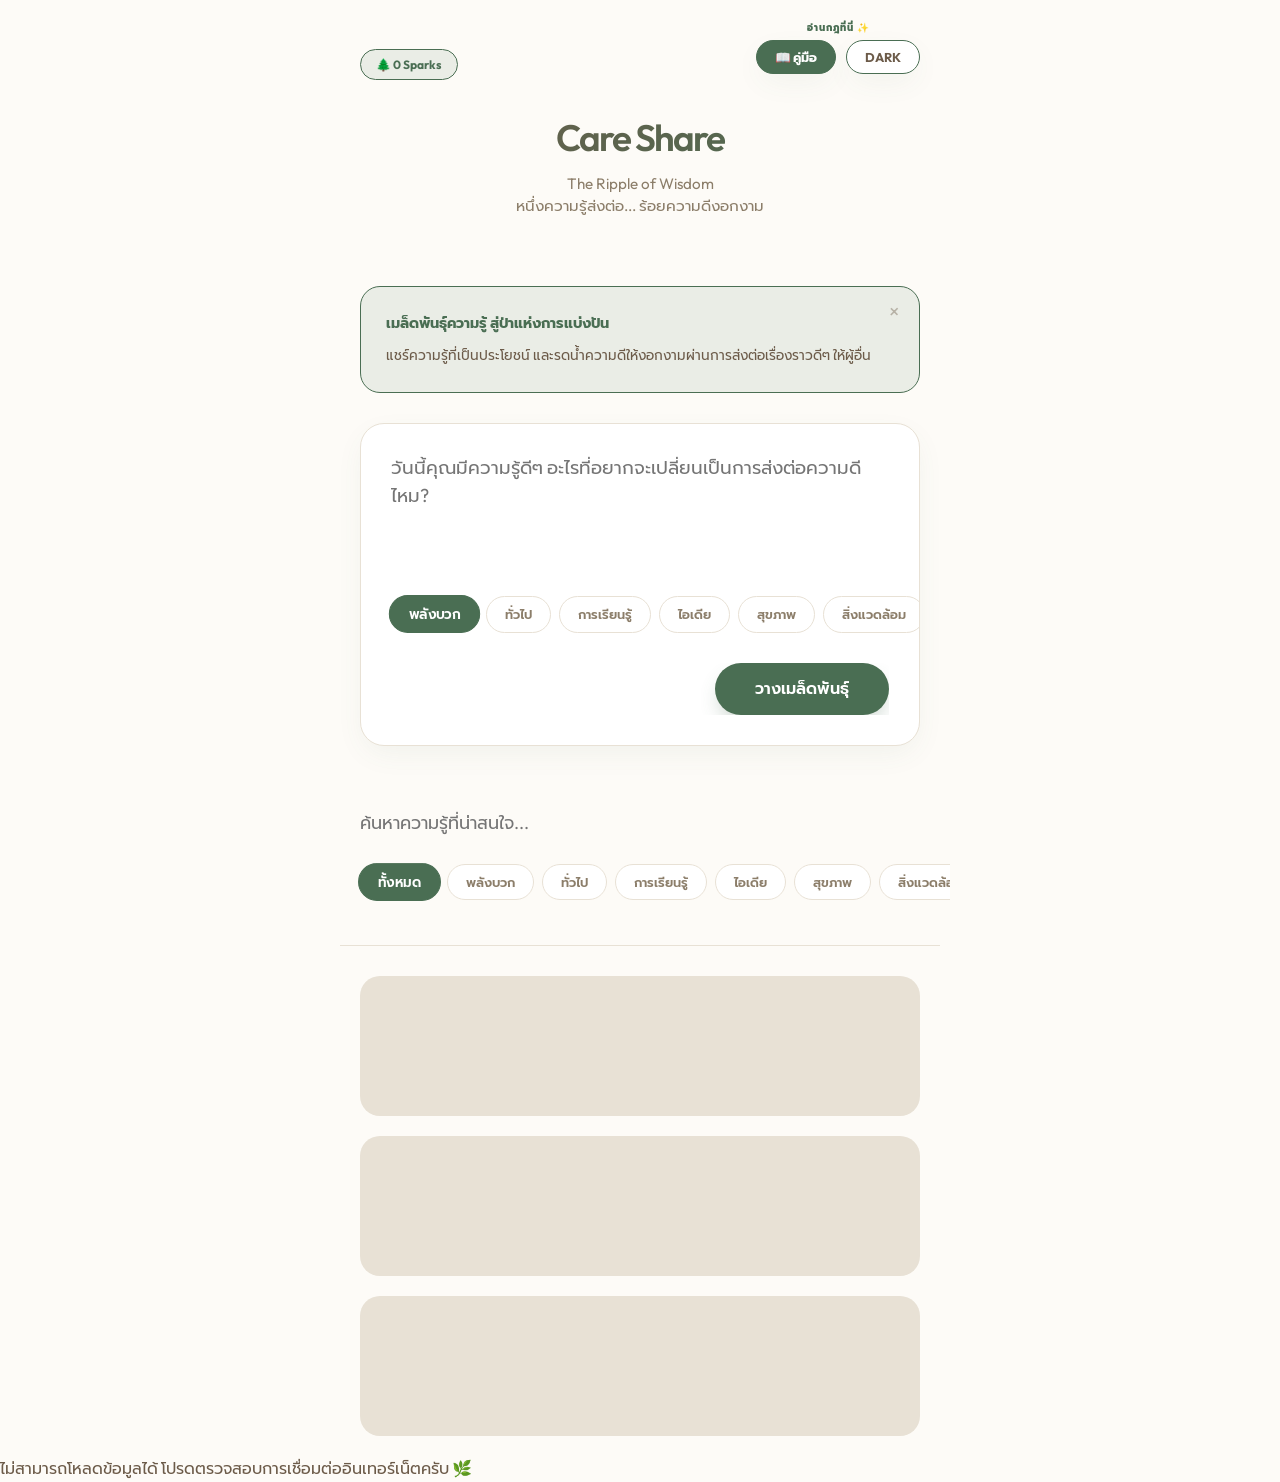
==== commit 9e209635: "Update index.html" ====
--- a/index.html
+++ b/index.html
@@ -937,7 +937,7 @@
     </div>
 
     <script>
-        const SCRIPT_URL = "https://script.google.com/macros/s/AKfycbzs7jpjW8o4VTW40cUjmox2mSceFz7i0t2pdexsfsVyeAL3ApNoYDvYfqJzpt5enAo/exec";
+        const SCRIPT_URL = "https://script.google.com/macros/s/AKfycbyOsQNyYnop_b-V2bxODtkyBWYCpdCPoVeM3NUw6l0AguTjn-vwsaKH4TTIxXfqbQCM/exec";
         const BANNED_KEYWORDS = [
             'ขอเงิน', 'โอนเงิน', 'บริจาค', 'รับบริจาค', 'ขอบริจาค', 'ทำบุญ', 'ร่วมบุญ', 'เลขบัญชี',
             'PromptPay', 'พร้อมเพย์', 'วอเลท', 'Wallet', 'ขอกู้', 'ขอยืม', 'ช่วยเหลือเงิน', 'เดือดร้อนเรื่องเงิน',
